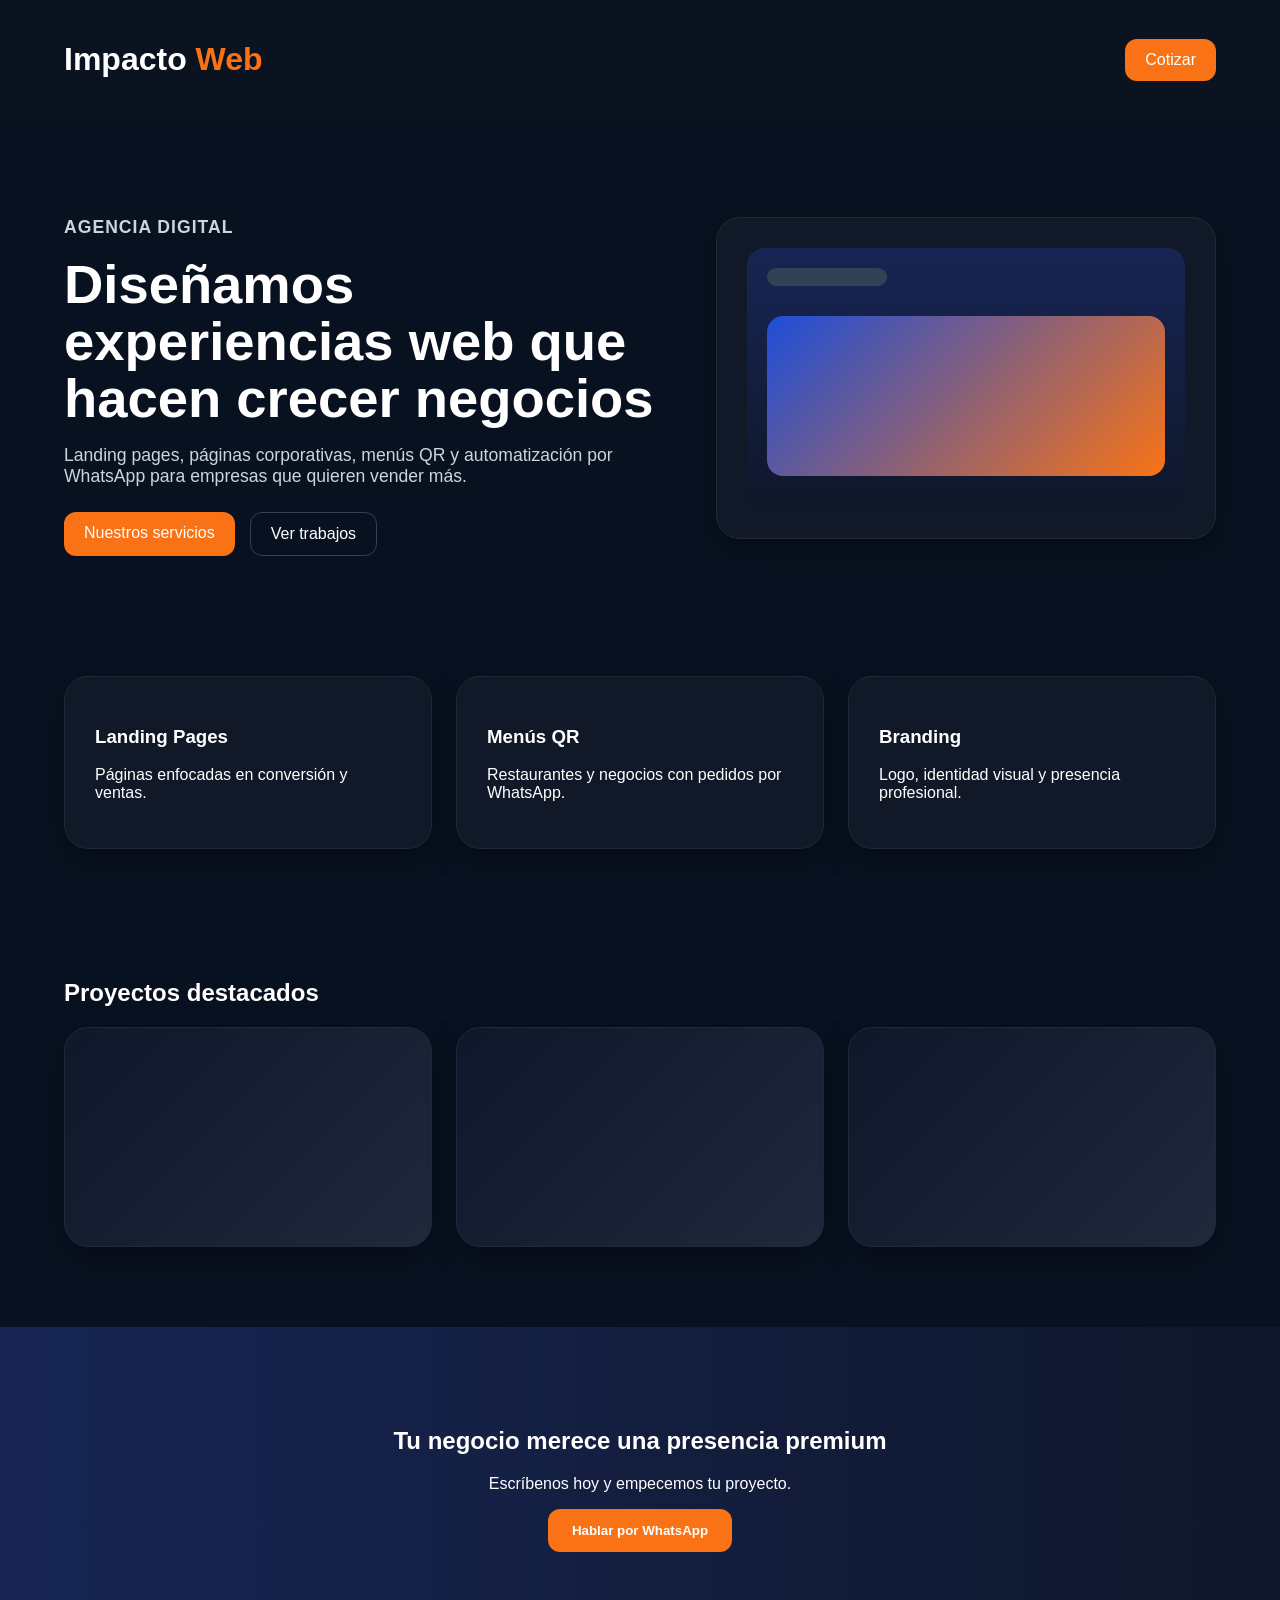
==== index.html @ 9f025322 "Pagina web impulso web" ====
<!DOCTYPE html>
<html lang="es">
<head>
  <meta charset="UTF-8" />
  <meta name="viewport" content="width=device-width, initial-scale=1.0" />
  <title>Impacto Web</title>
  <link rel="stylesheet" href="styles.css" />
</head>
<body>
  <header class="navbar">
    <div class="container nav-wrap">
      <h1>Impacto <span>Web</span></h1>
      <a href="#contacto" class="btn">Cotizar</a>
    </div>
  </header>

  <section class="hero container">
    <div class="hero-text">
      <p class="badge">AGENCIA DIGITAL</p>
      <h2>Diseñamos experiencias web que hacen crecer negocios</h2>
      <p>Landing pages, páginas corporativas, menús QR y automatización por WhatsApp para empresas que quieren vender más.</p>
      <div class="hero-actions">
        <a class="btn" href="#servicios">Nuestros servicios</a>
        <a class="btn secondary" href="#portafolio">Ver trabajos</a>
      </div>
    </div>
    <div class="hero-card">
      <div class="mock-window">
        <div class="bars"></div>
        <div class="chart"></div>
      </div>
    </div>
  </section>

  <section id="servicios" class="services container">
    <div class="card"><h3>Landing Pages</h3><p>Páginas enfocadas en conversión y ventas.</p></div>
    <div class="card"><h3>Menús QR</h3><p>Restaurantes y negocios con pedidos por WhatsApp.</p></div>
    <div class="card"><h3>Branding</h3><p>Logo, identidad visual y presencia profesional.</p></div>
  </section>

  <section id="portafolio" class="portfolio container">
    <h2>Proyectos destacados</h2>
    <div class="portfolio-grid">
      <div class="project"></div>
      <div class="project"></div>
      <div class="project"></div>
    </div>
  </section>

  <section id="contacto" class="cta">
    <div class="container">
      <h2>Tu negocio merece una presencia premium</h2>
      <p>Escríbenos hoy y empecemos tu proyecto.</p>
      <button onclick="enviarWhatsApp()">Hablar por WhatsApp</button>
    </div>
  </section>

  <script src="script.js"></script>
</body>
</html>
---- styles.css ----
*{box-sizing:border-box}

body{
  margin:0;
  font-family:Arial,sans-serif;
  background:#081120;
  color:#fff
}

.container{
  width:90%;
  max-width:1200px;
  margin:auto
}

.navbar{
  padding:20px 0;
  background:#0b1220;
  position:sticky;
  top:0}

.nav-wrap{
  display:flex;
  justify-content:space-between;
  align-items:center
}

h1 span{color:#f97316}

.btn{
  background:#f97316;
  color:#fff;
  padding:12px 20px;
  border-radius:12px;
  text-decoration:none;
  border:none;
  display:inline-block
}

.btn.secondary{
  background:transparent;
  border:1px solid #334155}

.hero{
  display:grid;
  grid-template-columns:1.1fr .9fr;
  gap:40px;
  padding:80px 0;
  align-items:center}

.badge{
  color:#f97316;
  font-weight:bold;
  letter-spacing:1px
}

.hero h2{
  font-size:3.4rem;
  line-height:1.05;
  margin:10px 0}

.hero p{
  color:#cbd5e1;
  font-size:1.1rem
}

.hero-actions{
  display:flex;
  gap:15px;
  margin-top:25px
}

.hero-card,.card,.project{
  background:#111827;
  border:1px solid #1f2937;
  border-radius:24px;
  box-shadow:0 10px 30px rgba(0,0,0,.3)}

.hero-card{
  padding:30px;
  min-height:320px
}

.mock-window{
  height:260px;
  background:linear-gradient(180deg,#172554,#0f172a);
  border-radius:18px;
  padding:20px
}

.bars{
  height:18px;
  width:120px;
  background:#334155;
  border-radius:999px;
  margin-bottom:30px
}

.chart{
  height:160px;
  border-radius:16px;
  background:linear-gradient(135deg,#1d4ed8,#f97316)
}

.services{
  display:grid;
  grid-template-columns:repeat(3,1fr);
  gap:24px;
  padding:40px 0 80px
}

.card{
  padding:30px
}

.portfolio{
  padding:30px 0 80px
}

.portfolio-grid{
  display:grid;
  grid-template-columns:repeat(3,1fr);
  gap:24px
}

.project{
  height:220px;
  background:linear-gradient(135deg,#0f172a,#1e293b)
}

.cta{
  background:linear-gradient(90deg,#172554,#0f172a);
  padding:80px 0;
  text-align:center
}

button{
  padding:14px 24px;
  border:none;
  border-radius:12px;
  background:#f97316;
  color:#fff;
  font-weight:bold;
  cursor:pointer
}

@media(max-width:900px){.hero,.services,.portfolio-grid{grid-template-columns:1fr}.hero h2{font-size:2.4rem}}
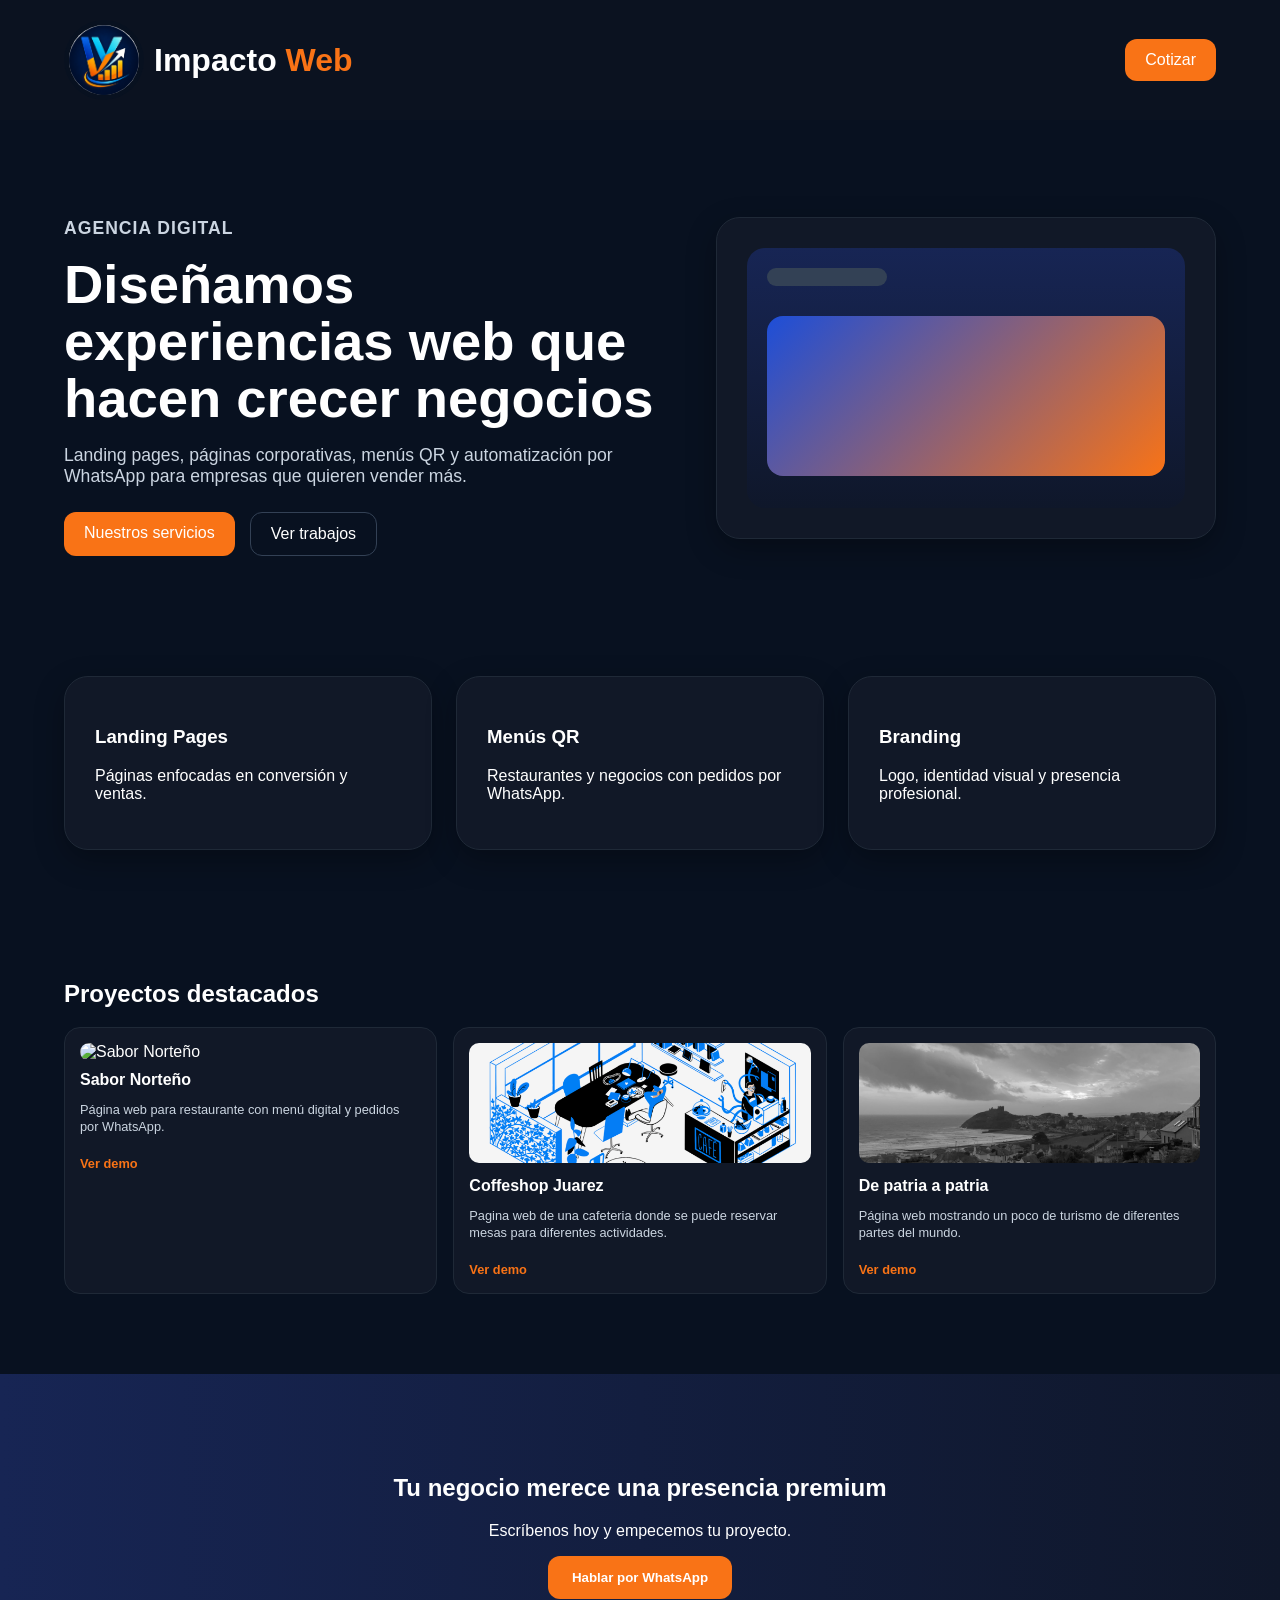
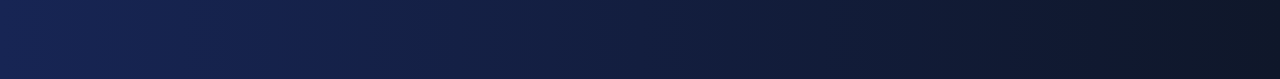
==== commit 9ea8e441: "se agrega seccion de proyectos" ====
--- a/index.html
+++ b/index.html
@@ -9,7 +9,10 @@
 <body>
   <header class="navbar">
     <div class="container nav-wrap">
-      <h1>Impacto <span>Web</span></h1>
+      <div class="logo">
+        <img src="./images/logo.jpeg" alt="Impacto Web">
+        <h1>Impacto <span>Web</span></h1>
+      </div>
       <a href="#contacto" class="btn">Cotizar</a>
     </div>
   </header>
@@ -41,10 +44,32 @@
   <section id="portafolio" class="portfolio container">
     <h2>Proyectos destacados</h2>
     <div class="portfolio-grid">
-      <div class="project"></div>
-      <div class="project"></div>
-      <div class="project"></div>
-    </div>
+
+  <!-- PROYECTO 1 -->
+  <div class="project-card">
+    <img src="https://images.unsplash.com/photo-1555396273-367ea4eb4db5?q=80&w=1200&auto=format&fit=crop" alt="Sabor Norteño">
+    <h3>Sabor Norteño</h3>
+    <p>Página web para restaurante con menú digital y pedidos por WhatsApp.</p>
+    <a href="https://sabornorteno.netlify.app/" target="_blank">Ver demo</a>
+  </div>
+
+  <!-- PROYECTO 2 -->
+  <div class="project-card">
+    <img src="images/inside_coffee_shop.png" alt="imagen cafeteria"/>
+    <h3>Coffeshop Juarez</h3>
+    <p>Pagina web de una cafeteria donde se puede reservar mesas para diferentes actividades.</p>
+    <a href="https://coffeshopjrz.netlify.app/">Ver demo</a>
+  </div>
+
+  <!-- PROYECTO 3 -->
+  <div class="project-card">
+    <img src="./images/lead.jpg" alt="Paisaje" class="header__image">
+    <h3>De patria a patria</h3>
+    <p>Página web mostrando un poco de turismo de diferentes partes del mundo.</p>
+    <a href="https://homelandtrs.netlify.app/">Ver demo</a>
+  </div>
+
+</div>
   </section>
 
   <section id="contacto" class="cta">
--- a/styles.css
+++ b/styles.css
@@ -11,6 +11,20 @@
   width:90%;
   max-width:1200px;
   margin:auto
+}
+
+.logo {
+  display: flex;
+  align-items: center;
+  gap: 10px;
+}
+
+.logo img {
+  width: 80px;
+  height: 80px;
+  border-radius: 60%;
+  background: #081120; /* mismo fondo de tu web */
+  padding: 5px;
 }
 
 .navbar{
@@ -119,8 +133,8 @@
 
 .portfolio-grid{
   display:grid;
-  grid-template-columns:repeat(3,1fr);
-  gap:24px
+  grid-template-columns:repeat(auto-fit, minmax(220px, 1fr));
+  gap:16px;
 }
 
 .project{
@@ -144,4 +158,43 @@
   cursor:pointer
 }
 
-@media(max-width:900px){.hero,.services,.portfolio-grid{grid-template-columns:1fr}.hero h2{font-size:2.4rem}}+@media(max-width:900px){.hero,.services,.portfolio-grid{grid-template-columns:1fr}.hero h2{font-size:2.4rem}}
+
+.project-card {
+  background: #111827;
+  border: 1px solid #1f2937;
+  border-radius: 16px;
+  padding: 15px;
+  transition: 0.3s;
+}
+
+.project-card img {
+  width: 100%;
+  height: 120px; /* 🔥 más chico */
+  object-fit: cover;
+  border-radius: 10px;
+}
+
+.project-card h3 {
+  margin: 10px 0 5px;
+  font-size: 1rem;
+}
+
+.project-card p {
+  color: #cbd5e1;
+  font-size: 0.8rem;
+  line-height: 1.3;
+}
+
+.project-card a {
+  display: inline-block;
+  margin-top: 8px;
+  font-size: 0.8rem;
+  color: #f97316;
+  text-decoration: none;
+  font-weight: bold;
+}
+
+.project-card:hover {
+  transform: scale(1.03); /* más sutil */
+}
